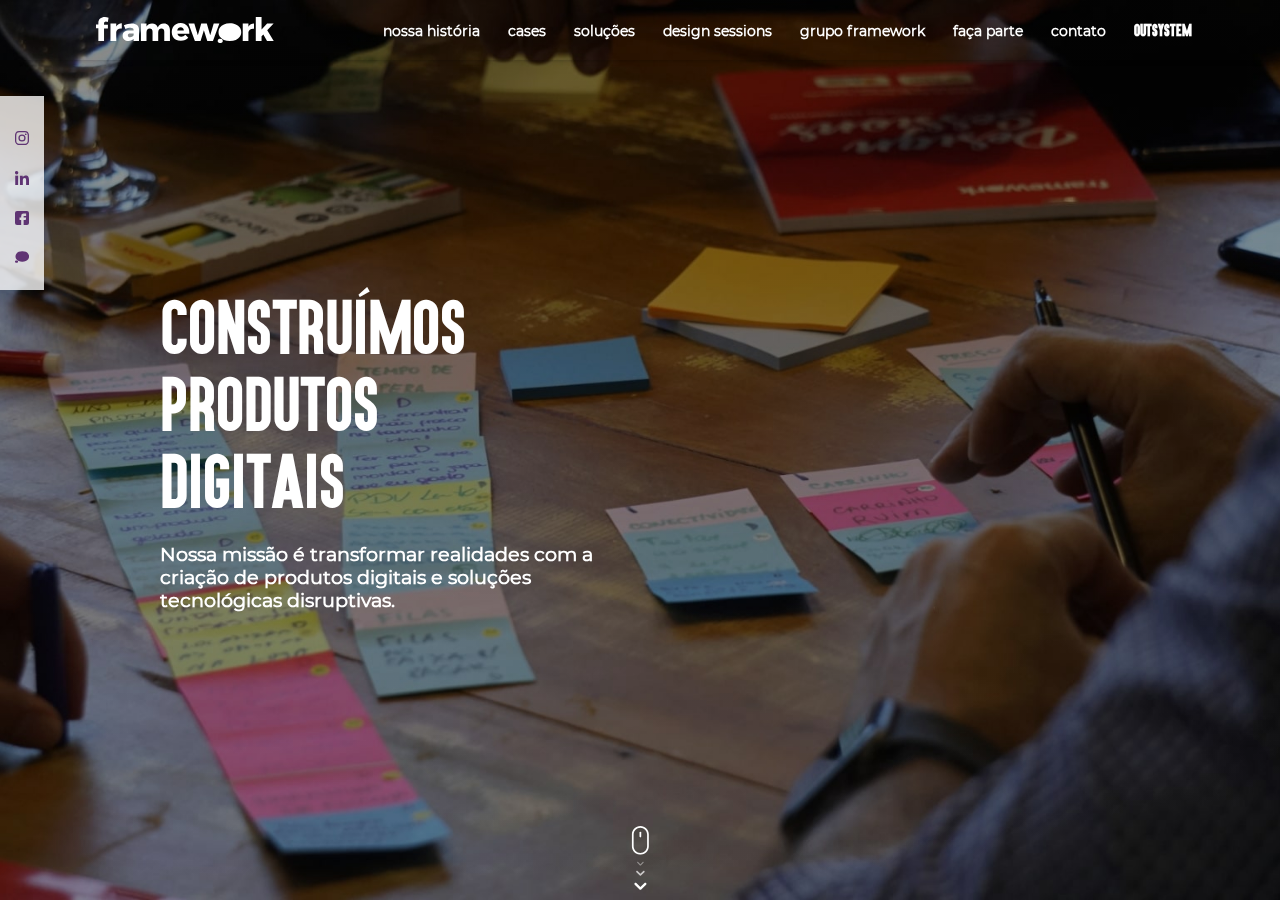
==== index.html @ 915b0fb2 "imagens reduzidas" ====
<!DOCTYPE html>
<html xmlns="http://www.w3.org/1999/xhtml">

<head>
    <!-- Global site tag (gtag.js) - Google Analytics -->
    <script async src="https://www.googletagmanager.com/gtag/js?id=UA-171313496-1"></script>
    <script>
        window.dataLayer = window.dataLayer || [];

        function gtag() {
            dataLayer.push(arguments);
        }
        gtag('js', new Date());

        gtag('config', 'UA-171313496-1');
    </script>

    <meta charset="UTF-8">
    <meta name="viewport" content="width=device-width, initial-scale=1">
    <title>framework</title>
    <!-- <version>1.0</version> -->
    <meta name="theme-color" content="#2A272D" />
    <meta name="description" content="A Framework System trabalha no desenvolvimento de softwares web e mobile, passando por consultorias e outsource, atuando em projetos em áreas como automobilística, logística e transporte, saúde, gestão de pessoas, e-commerce."
    />
    <link rel="canonical" href="https://frwk.com.br/" />
    <meta property="og:locale" content="pt_BR" />
    <meta property="og:type" content="website" />
    <meta property="og:title" content="Framework System" />
    <meta property="og:description" content="A Framework System trabalha no desenvolvimento de softwares web e mobile, passando por consultorias e outsource, atuando em projetos em áreas como automobilística, logística e transporte, saúde, gestão de pessoas, e-commerce."
    />
    <meta property="og:url" content="https://frwk.com.br/" />
    <meta property="og:site_name" content="Framework" />
    <meta name="twitter:card" content="summary_large_image" />
    <meta name="twitter:description" content="A Framework System trabalha no desenvolvimento de softwares web e mobile, passando por consultorias e outsource, atuando em projetos em áreas como automobilística, logística e transporte, saúde, gestão de pessoas, e-commerce."
    />
    <meta name="twitter:title" content="Framework System" />

    <!-- Favicon -->
    <link rel="icon" href="assets/img/framework-icon-150x150.png" sizes="32x32" />
    <link rel="icon" href="assets/img/framework-icon-300x300.png" sizes="192x192" />
    <link rel="apple-touch-icon-precomposed" href="assets/img/framework-icon-300x300.png" />
    <meta name="msapplication-TileImage" content="assets/img/framework-icon-300x300.png" />

    <!-- Google fonts -->
    <link href="https://fonts.googleapis.com/css2?family=Quicksand:wght@700&display=swap" rel="stylesheet">

    <!-- Style -->
    <link rel="stylesheet" type="text/css" href="assets/css/jquery.pagepiling.css" />
    <link rel="stylesheet" href="https://stackpath.bootstrapcdn.com/bootstrap/4.3.1/css/bootstrap.min.css" integrity="sha384-ggOyR0iXCbMQv3Xipma34MD+dH/1fQ784/j6cY/iJTQUOhcWr7x9JvoRxT2MZw1T" crossorigin="anonymous">
    <link rel="stylesheet" type="text/css" href="assets/css/style.css" />
    <link rel="stylesheet" type="text/css" href="assets/css/hot-navbar.css" />
</head>

<body>

    <!-- Menu -->
    <header class="navbar navbar-show">
        <div class="container-fluid navbar-content center-vertical">
            <a class="navbar-link" href="#home">
                <figure class="logo">Framework</figure>
            </a>
            <a href="javascript:ativaMenu()" id="icone-menu" class="icone-menu"><span></span></a>
            <ul id="menu" class="menu mr-0 pr-0">
                <li data-menuanchor="home" class="navbar-item active"><a class="navbar-link" href="#home">home</a></li>
                <li data-menuanchor="nossa-historia" class="navbar-item"><a class="navbar-link" href="#nossa-historia">nossa história</a></li>
                <li data-menuanchor="cases" class="navbar-item"><a class="navbar-link" href="#cases">cases</a></li>
                <li data-menuanchor="solucoes" class="navbar-item"><a class="navbar-link" href="#solucoes">soluções</a></li>
                <li data-menuanchor="design-sessions" class="navbar-item"><a class="navbar-link" href="#design-sessions">design sessions</a></li>
                <li data-menuanchor="grupoframework" class="navbar-item"><a class="navbar-link" href="#grupoframework">grupo framework</a></li>
                <li data-menuanchor="facaparte" class="navbar-item"><a class="navbar-link" href="#facaparte">faça parte</a></li>
                <li data-menuanchor="contato" class="navbar-item"><a class="navbar-link" href="#contato">contato</a></li>
                <li class="navbar-item"><a class="navbar-link  btn btn-outsystem" target="_blank" href="outsystem/index.html">outsystem</a></li>
            </ul>
        </div>
    </header>

    <!-- Content -->    
    <main>
        <div id="pagepiling">
            <div class="social-bar ">
                <div>
                    <a target="_blank" href="https://www.instagram.com/frameworksystem/" title="acessar instagram" class="icone-instagram "></a>
                </div>
                <div>
                    <a target="_blank" href="https://www.linkedin.com/company/framework-system" title="acessar linkedin" class="icone-linkedin "></a>
                </div>
                <div>
                    <a target="_blank" href="https://www.facebook.com/FrameworkSystem/" title="acessar facebook" class="icone-facebook "></a>
                </div>
                <div>
                    <a target="_blank" href="https://frwk.com.br/publicacoes/" title="acessar blog" class="icone-home "></a>
                </div>
            </div>

            <!-- Início -->
            <div class="section section-home" id="section-home">
                <div class="section-container container-fluid">
                    <div class="section-content">
                        <h1 style="text-align: left;">Construímos<br>Produtos<br>Digitais</h1><br>
                        <h3 class="subtitle" style="max-width: 450px; text-align: left;">Nossa missão é transformar realidades com a criação de produtos digitais e soluções tecnológicas disruptivas.</h3>
                        <div class="section-scroll">
                            <a href="#parceiros"><img src="assets/img/ic-scroll.svg" alt=""></a>
                        </div>
                    </div>
                </div>
            </div>

            <!-- Nossa história -->
            <div class="section m-0  section-nossa_historia p-0 m-0" id="nossa-historia">
                <div class="row align-items-center w-100">
                    <div class="col-xl-7 col-xs-12 p-0 m-0 hidden-xs col-left">
                        <div id="carouselNossaHistoria" class="carousel-images carousel slide w-100" data-interval="0" data-ride="carousel">
                            <div class="carousel-inner  h-100 ">
                                <div class="carousel-item first active">
                                    <img class="d-block h-100 img-carousel-01" alt="First slide">
                                </div>
                                <div class="carousel-item second  h-100">
                                    <img class="d-block h-100 w-100 img-carousel-02" alt="Second slide">
                                </div>
                                <div class="carousel-item third h-100 ">
                                    <img class="d-block h-100 w-100 img-carousel-03" alt="Third slide">
                                </div>
                                <div class="carousel-item fourth h-100 ">
                                    <img class="d-block h-100 w-100 img-carousel-04" alt="Fourth slide">
                                </div>
                            </div>
                            <div class="carousel-control-bottom row">
                                <a class="btn carousel-control-left disable" href="#carouselNossaHistoria" role="button" data-slide="prev">
                                    <img src="assets/img/novo_site/left-arrow.svg" aria-hidden="true" alt="left">
                                </a>
                                <a class="btn carousel-control-right" href="#carouselNossaHistoria" role="button" data-slide="next">
                                    <img src="assets/img/novo_site/right-arrow.svg" aria-hidden="true" alt="right">
                                </a>
                            </div>
                        </div>
                    </div>
                    <div class="col-xl-5 col-xs-12 col-right align-middle p-0 m-0" id="timeline">
                        <div class="w-100 h-100 center-vertical">
                            <h2 class="mb-4 w-100 text-center">Nossa História</h2>
                            <div id="carouselNossaHistoria2" class="carousel vert slide" data-ride="carousel">
                                <div class="row justify-content-center">
                                    <div class="timeline-indicator col-2 center">
                                        <ul class="carousel-indicators li">
                                            <li class="mt-0 pt-0 active" data-target="#carouselNossaHistoria2" data-slide-to="0"></li>
                                            <li data-target="#carouselNossaHistoria2" data-slide-to="1"></li>
                                            <li class="mb-0 pb-0" data-target="#carouselNossaHistoria2" data-slide-to="2"></li>
                                        </ul>
                                    </div>
                                    <div class="carousel-inner col-10">
                                        <div class="timeline">
                                            <div class="carousel-item active pb-4">
                                                <p class="article">Em <b>2009</b>, uma viagem a Londres para acompanhar as tendências da tecnologia despertou em Léo e Giovanni a vontade de empreender. No mesmo ano, de volta ao Brasil, <b>nascia a Framework System.</b></p>
                                            </div>
                                            <div class="carousel-item  pb-4">
                                                <p class="article">Percebendo a importância da inovação para o país, em 2011, criamos um centro de treinamentos em tecnologia que capacitou mais de mil profissionais do mercado mineiro. André, um dos primeiros do time, reforçou
                                                    a equipe ao se tornar sócio e diretor em 2016.</p>
                                            </div>
                                            <div class="carousel-item  pb-4">
                                                <p class="article">Hoje, somos referência na criação de produtos digitais e sempre mantemos em nossa essência a colaboração e o aprendizado constante, com profissionais especializados em desenvolver soluções tecnológicas customizadas
                                                    para cada cliente.</p>
                                            </div>
                                        </div>
                                    </div>
                                </div>
                            </div>
                        </div>
                    </div>
                </div>
            </div>

            <!-- Cases -->
            <div class="section section-cases" id="section-cases">
                <div class="section-container container-fluid ">
                    <div class="section-content text-left">
                        <h2 class="yellow">Cases</h2>
                        <hr class="small"><br><br>
                        <h3 class="subtitle">Nosso segredo está em nossa essência:<br> <i>Somos ágeis e disruptivos!</i></h3>
                        <div class="section-content-footer row justify-content-center p-0 ml-0 mr-0 mb-0 mt-4">
                            <button class="btn"> <a  href="cases/index.html"> ver cases</a></button>
                            <button class="btn"><a  href="clientes/index.html"> ver clientes</a></button>
                        </div>
                    </div>
                </div>
            </div>

            <!-- Solucoes -->
            <div class="section section-solucoes" id="section-solucoes">
                <div class="section-container container-fluid">
                    <div class="section-content">
                        <h2 class="yellow mb-3">Soluções</h2>
                        <h5>Nossas soluções são criadas para trazer a inovação da forma mais completa e personalizada para empresas que querem se destacar no mercado. Agimos em todo o processo de transformação digital com criatividade, parceria e compromisso
                            com os prazos.</h5>
                        <div class="section-content-footer row justify-content-center mt-4 w-100 cards">
                            <div class="card">
                                <div class="card-img-top card-img-top-1" alt="Card image cap"></div>
                                <div class="card-body" style="text-align: left;margin-top: 0;">
                                    <h5 class="card-title">ESQUADRÕES DE ALTA PERFORMANCE</h5>
                                    <p class="card-text">Equipes formadas pelos melhores especialistas do mercado para a construção do seu produto digital.</p>
                                </div>
                            </div>
                            <div class="card">
                                <div class="card-img-top card-img-top-2" alt="Card image cap"></div>
                                <div class="card-body" style="text-align: left;margin-top: 0;">
                                    <h5 class="card-title">DESENVOLVIMENTO DE PRODUTOS DIGITAIS</h5>
                                    <p class="card-text">Desenvolvemos seu produto e o acompanhamos por todas as fases do ciclo de vida, garantindo sua rentabilidade e eficácia.</p>
                                </div>
                            </div>
                            <div class="card">
                                <div class="card-img-top card-img-top-3" alt="Card image cap"></div>
                                <div class="card-body" style="text-align: left;margin-top: 0;">
                                    <h5 class="card-title">CONSULTORIA EM TECNOLOGIA E TRANSFORMAÇÃO DIGITAL</h5>
                                    <p class="card-text">Oferecemos assessoria e consultoria especializadas para construção de produtos e transformação digital de empresas.</p>
                                </div>
                            </div>
                            <div class="card">
                                <div class="card-img-top card-img-top-4" alt="Card image cap"></div>
                                <div class="card-body" style="text-align: left;margin-top: 0;">
                                    <h5 class="card-title">DESIGN SESSIONS</h5>
                                    <p class="card-text">Utilizando as metodologias de Design Sprint e Design Thinking, geramos soluções para criação e desenvolvimento do seu produto.</p>
                                </div>
                            </div>
                        </div>
                        <div class="section-content-footer row justify-content-center mt-4 w-100 cards-carousel carousel slide" id="cardsCarousel" data-ride="carousel">
                            <ol class="carousel-indicators">
                                <li data-target="#cardsCarousel" data-slide-to="0" class="active"></li>
                                <li data-target="#cardsCarousel" data-slide-to="1"></li>
                                <li data-target="#cardsCarousel" data-slide-to="2"></li>
                                <li data-target="#cardsCarousel" data-slide-to="3"></li>
                            </ol>
                            <div class="carousel-inner">
                                <div class="card carousel-item active">
                                    <div class="card-img-top card-img-top-1" alt="Card image cap"></div>
                                    <div class="card-body" style="text-align: left;margin-top: 0;">
                                        <h5 class="card-title">ESQUADRÕES DE ALTA PERFORMANCE</h5>
                                        <p class="card-text">Equipes formadas pelos melhores especialistas do mercado para a construção do seu produto digital.</p>
                                    </div>
                                </div>
                                <div class="card carousel-item">
                                    <div class="card-img-top card-img-top-2" alt="Card image cap"></div>
                                    <div class="card-body" style="text-align: left;margin-top: 0;">
                                        <h5 class="card-title">DESENVOLVIMENTO DE PRODUTOS DIGITAIS</h5>
                                        <p class="card-text">Desenvolvemos seu produto e o acompanhamos por todas as fases do ciclo de vida, garantindo sua rentabilidade e eficácia.</p>
                                    </div>
                                </div>
                                <div class="card carousel-item">
                                    <div class="card-img-top card-img-top-3" alt="Card image cap"></div>
                                    <div class="card-body" style="text-align: left;margin-top: 0;">
                                        <h5 class="card-title">CONSULTORIA EM TECNOLOGIA E TRANSFORMAÇÃO DIGITAL</h5>
                                        <p class="card-text">Oferecemos assessoria e consultoria especializadas para construção de produtos e transformação digital de empresas.</p>
                                    </div>
                                </div>
                                <div class="card carousel-item">
                                    <div class="card-img-top card-img-top-4" alt="Card image cap"></div>
                                    <div class="card-body" style="text-align: left;margin-top: 0;">
                                        <h5 class="card-title">DESIGN SESSIONS</h5>
                                        <p class="card-text">Utilizando as metodologias de Design Sprint e Design Thinking, geramos soluções para criação e desenvolvimento do seu produto.</p>
                                    </div>
                                </div>
                            </div>
                        </div>
                    </div>
                </div>
            </div>

            <!-- Design Section -->
            <div class="section section-design-sessions" id="section-design-sessions">
                <div class="section-container container-fluid ">
                    <div class="section-content">
                        <h2 style="text-align: left;" class="yellow">Design Sessions</h2>
                        <hr class="small"><br><br>
                        <h3 class="subtitle" style="max-width: 800px; text-align: left;">Reunimos as <b>melhores práticas de Design Thinking e Design Sprint</b> para promover um ambiente criativo e colaborativo, em que os <b>clientes participam ativamente</b> da idealização e customização dos produtos digitais. </h3>
                        <div class="section-content-footer row justify-content-center p-0 ml-0 mr-0 mb-0 mt-4">
                            <a class="btn" href="design-sessions/index.html">saiba mais</a>
                        </div>
                    </div>
                </div>
            </div>

            <!-- Grupo Framework -->
            <div class="section section-grupoframework" id="section-grupoframework">
                <div class="section-container container-fluid ">
                    <div class="section-content">
                        <h2 class="yellow mb-3">Grupo Framework</h2>
                        <h5>Além de desenvolver soluções inovadoras, a Framework também é fundadora de três startups em acelerado crescimento e já estabelecidas no mercado. Conheça:</h5>
                        <div class="section-content-footer row justify-content-center mt-4 w-100">
                            <div class="card">
                                <div class="card-img-top hidden-xs" alt="Card image cap">
                                    <div class="card-img-top-5"></div>
                                </div>
                                <div class="card-body" style="text-align: left;margin-top: 0;">
                                    <div class="w-100"><img class="card-body-logo p-0 mb-2" src="assets/img/novo_site/logo-tangerino.png" alt="Card image cap"></div>
                                    <p class="card-text">Com o tangerino você determina a jornada de trabalho de seus colaboradores, gerencia as inclusões de ponto e obtém relatórios completos de folha de ponto.</p>
                                </div>
                                <div class="card-footer row align-items-end m-0 pr-4 pl-4 pt-0  pb-4 text-left">
                                    <div class="align-left col-6 w-100 m-0 p-0">
                                        <h4><b>+600.000</b></h4>
                                        <p>pontos/dia</p>
                                    </div>
                                    <div class="align-right col-6 w-100  m-0 p-0">
                                        <a target="_blank" href="https://tangerino.com.br" class="btn btn-footer">conheça</a>
                                    </div>
                                </div>
                            </div>
                            <div class="card">
                                <div class="card-img-top hidden-xs" alt="Card image cap">
                                    <div class="card-img-top-6"></div>
                                </div>
                                <div class="card-body" style="text-align: left;margin-top: 0;">
                                    <div class="w-100"><img class="card-body-logo  p-0 mb-2" src="assets/img/novo_site/logo-adam.png" alt="Card image cap"></div>
                                    <p class="card-text">Marketplace para contratação de voos privados. Praticidade, conforto, e exclusividade, sem abrir mão da segurança.</p>
                                </div>
                                <div class="card-footer row align-items-end m-0 pr-4 pl-4  pt-0 pb-4  text-left">
                                    <div class="align-left col-6 w-100 m-0 p-0">
                                        <h4><b>+50</b></h4>
                                        <p>Aeronaves</p>
                                    </div>
                                    <div class="align-right col-6 w-100  m-0 p-0">
                                        <a target="_blank" href="https://flyadam.com.br" class="btn btn-footer">conheça</a>
                                    </div>
                                </div>
                            </div>
                            <div class="card">
                                <div class="card-img-top hidden-xs" alt="Card image cap">
                                    <div class="card-img-top-7"></div>
                                </div>
                                <div class="card-body" style="text-align: left;margin-top: 0;">
                                    <div class="w-100"><img class="card-body-logo  p-0 mb-2" src="assets/img/novo_site/logo-argos.png" alt="Card image cap"></div>
                                    <p class="card-text">Soluções de gestão de frota, rastreamento e monitoramento completo de sua frota, veículos, pessoas, cargas, famílias e embarcações.</p>
                                </div>
                                <div class="card-footer row align-items-end m-0 pr-4 pl-4 pt-0 pb-4  text-left">
                                    <div class="align-left col-6 w-100 m-0 p-0">
                                        <h4><b>+1.500</b></h4>
                                        <p>veículos monitorados</p>
                                    </div>
                                    <div class="align-right col-6 w-100  m-0 p-0">
                                        <a target="_blank" href="http://www.argosmonitoramento.com.br" class="btn btn-footer">conheça</a>
                                    </div>
                                </div>
                            </div>
                        </div>
                    </div>
                </div>
            </div>

            <!-- Faça Parte -->
            <div class="section section-facaparte" id="section-facaparte">
                <div class="section-container container-fluid ">
                    <div class="section-content">
                        <h2 style="text-align: left;" class="yellow">Faça Parte</h2>
                        <hr class="small"><br><br>
                        <h3 class="subtitle" style="max-width: 450px; text-align: left;">Nosso time aposta na colaboração como chave e não para de crescer. Venha construir o futuro com a gente!</h3>
                        <div class="section-content-footer row justify-content-center p-0 ml-0 mr-0 mb-0 mt-4">
                            <a target="_blank" href="https://jobs.kenoby.com/framework" class="btn">página de carreiras</a>
                            <a target="_blank" href="https://jobs.kenoby.com/frameworkpadawans" class="btn">programa de estágio</a>
                        </div>
                    </div>
                </div>
            </div>

            <!-- Footer-->
            <div class="section section-footer w-100 h-100-nav" id="section-contato">
                <div class="section-container container-fluid footer-form">
                    <div class="w-100">
                        <div class="row justify-content-center p-0">
                            <div class="col-md-6 pr-4 pl-4 left">
                                <h2 class="destaque mb-4">vamos conversar?</h2>
                                <div id="msgmEnvioEmail" style="display: none;"></div>
                                <p><label>Nome</label><input id="nome" name="nome" type="text" required /></p>
                                <p><label>Email</label><input id="email" name="email" type="text" required/></p>
                                <p><label>Telefone</label><input id="telefone" name="email" type="text" required/></p>
                                <p><label>Mensagem</label><textarea id="mensagem" name="mensagem" required></textarea></p>
                                <button id="enviarEmail" class="btn align-right mb-2">Enviar</button>
                            </div>
                            <div class="col-md-6 pr-4 pl-4 pt-2 pb-2 bg-purple right">
                                <div class="row ml-2 p-0">
                                    <div class="col-1 hidden-xs"><span class="icone-email"></span></div>
                                    <div class="col-11">
                                        <p>contato@frameworksystem.com</p>
                                    </div>
                                    <div class="col-11 hidden-md">
                                        <p>(31) 3646-1612</p>
                                    </div>
                                </div>
                                <div class="row ml-2 p-0 hidden-xs">
                                    <div class="col-1"><span class="icone-phone"></span></div>
                                    <div class="col-11">
                                        <p>(31) 3646-1612</p>
                                    </div>
                                </div>
                                <div class="row ml-2 p-0">
                                    <div class="col-1  hidden-xs"><span class="icone-localization"></span></div>
                                    <div class="col-11">
                                        <p>Rua Santa Rita Durão, 20<br>8º, 10º e 16º andar<br>CEP: 30140-111<br>Belo Horizonte | MG</p>
                                    </div>
                                </div>
                                <div class="separador hidden-xs pt-2 ">
                                    <a class="btn btn-footer w-100" href="https://jobs.kenoby.com/framework" target="_blank">carreiras</a>
                                    <a class="btn btn-footer w-100" href="https://jobs.kenoby.com/frameworkpadawans" target="_blank"><span class="oculta-mobile2">programa de </span>estágio</a>
                                </div>
                            </div>
                        </div>
                    </div>
                </div>
            </div>
        </div>
    </main>
    <footer>
        <script src="assets/js/jquery.min.js"></script>
        <script src="https://cdnjs.cloudflare.com/ajax/libs/popper.js/1.14.7/umd/popper.min.js" integrity="sha384-UO2eT0CpHqdSJQ6hJty5KVphtPhzWj9WO1clHTMGa3JDZwrnQq4sF86dIHNDz0W1" crossorigin="anonymous"></script>
        <script src="https://stackpath.bootstrapcdn.com/bootstrap/4.3.1/js/bootstrap.min.js" integrity="sha384-JjSmVgyd0p3pXB1rRibZUAYoIIy6OrQ6VrjIEaFf/nJGzIxFDsf4x0xIM+B07jRM" crossorigin="anonymous"></script>

        <!-- OnePageScroll PagePilling.js -->
        <script type="text/javascript" src="assets/js/jquery.pagepiling.min.js"></script>

        <!-- JS -->
        <script type="text/javascript" src="assets/js/script.js"></script>
         
    </footer>
</body>
<script type='text/javascript'>
    $("#enviarEmail").click(function() {
        $.post("email.php", {
            nome: $("#nome").val(),
            email: $("#email").val(),
            telefone: $("#telefone").val(),
            mensagem: $("#mensagem").val()

        }).done(function(msg) {
            $("#msgmEnvioEmail").empty();
            $("#msgmEnvioEmail").css("display", "block");
            if (msg.substr(0, 1) == 'S') {
                $("#msgmEnvioEmail").append(' ' + msg + '<br><br>	');
            } else {
                $("#msgmEnvioEmail").append(' ' + msg + '<br><br>	');
            }
        });
    });
</script>

</html>
---- assets/css/style.css ----
/* Variables*/

:root {
    --primary-color: #5F3473;
    --secondary-color: #F8BA00;
    --third-color: #F08011;
    --fourth-color: #EF3E37;
    --dark-primary-color: #7531eb;
}


/* Commom */

@font-face {
    font-family: 'Aku&Kamu';
    src: local('Aku&Kamu'), url('fonts/AKU&KAMU.woff') format('woff');
}

@font-face {
    font-family: 'Montserrat';
    src: local('Montserrat'), url('fonts/Montserrat-Regular.woff') format('woff');
}

@font-face {
    font-family: 'Montserrat_bold';
    src: local('Montserrat_bold'), url('fonts/Montserrat-Bold.woff') format('woff');
}

@font-face {
    font-family: 'Montserrat_extrabold';
    src: local('Montserrat_extrabold'), url('fonts/Montserrat-ExtraBold.woff') format('woff');
}

@font-face {
    font-family: 'Montserrat_black';
    src: local('Montserrat_black'), url('fonts/Montserrat-Black.woff') format('woff');
}


body {
    font: 1em/1.5 "Montserrat", sans-serif;
    color: #555;
}

.section {
    background-color: #f8f8f8;
    position: fixed;
    top: 0;
    bottom: 0;
    overflow: hidden;
    width: 100%!important;
}

.section b {
    font-family: 'Montserrat_extrabold';
}

.logo {
    float: left;
    background: url(../img/logo.svg) -230px center no-repeat;
    color: transparent;
    line-height: 30px;
    height: 30px;
    width: 30px;
    position: relative;
    z-index: 9;
    margin: 1px 0;
    text-indent: -20em;
    transition: all 200ms ease-in-out;
}

.pp-viewing-cases .logo,
.pp-viewing-nossa-historia .logo,
.pp-viewing-facaparte .logo,
.pp-viewing-solucoes .logo,
.pp-viewing-design-sessions .logo,
.pp-viewing-grupoframework .logo,
.pp-viewing-contato .logo {
    float: left;
    background: url(../img/logo_purple.svg) -230px center no-repeat;
    color: transparent;
    line-height: 30px;
    height: 30px;
    width: 30px;
    position: relative;
    z-index: 9;
    margin: 1px 0;
    text-indent: -20em;
    transition: all 200ms ease-in-out;
}

h1,
h2 {
    font-family: 'Aku&Kamu', 'Amostely Signature Regular', sans-serif!important;
    margin: 0;
    font-weight: 500;
    padding: 0;
}

h3,
h4,
h5,
h6 {
    font-family: 'Montserrat', sans-serif!important;
    font-weight: 500;
    margin: 0;
    padding: 0;
}

.btn {
    font-family: 'Aku&Kamu', 'Amostely Signature Regular', sans-serif!important;
    font-weight: 500;
    font-size: 1.2em;
}

.btn-outsystem {
    color: #fff;
    border: none!important;
    background: none;
}

.btn-outsystem:hover,
.btn-outsystem:focus,
.btn-outsystem:active {
    color: var(--primary-color);
    border: none;
    text-decoration: underline;
}

.btn-back {
    border: none!important;
}

.btn:hover,
.btn:focus,
.btn:active {
    opacity: 0.7;
}

.section-grupoframework .btn {
    font-weight: bold;
    font-size: 0.9em;
}

p {
    margin: 0;
}

p:not(:last-child) {
    margin: 0 0 20px;
}

a {
    color: var(--primary-color);
    text-decoration: none;
    -webkit-transition: all 200ms;
    transition: all 200ms;
}

a:hover,
a:focus,
a:active {
    color: var(--secondary-color);
}

a:focus,
a:active {
    color: var(--secondary-color);
}

ol,
ul,
figure {
    list-style: none;
    margin: 0;
    padding: 0;
}

*:focus {
    outline: none;
}

.d-none {
    display: none !important;
}

.text-center {
    text-align: center;
}

.center-vertical {
    display: table-cell;
    vertical-align: middle
}


/* Utils */

.color-primary {
    color: var(--primary-color);
}

.color-secondary {
    color: var(--secondary-color);
}

.center {
    text-align: center;
}

.alinha-direita {
    text-align: right;
}

.align-right {
    float: right
}

.align-left {
    float: left;
}

.text-left {
    text-align: left;
}

.text-right {
    text-align: right;
}


/* Buttons */

.btn-primary,
.btn-footer {
    background: var(--third-color);
    color: #fff;
    font-weight: 500;
    padding: 8px 24px;
    line-height: 20px;
    display: inline-block;
    border-radius: 6px;
}

.btn-primary {
    margin-right: 10px;
}

.btn-footer {
    background: var(--primary-color);
}

.separador .btn-footer {
    margin: 16px 24px 0 0;
}

.card .btn-footer:after {
    content: "\2192";
    font-size: 1.5em;
    vertical-align: top;
    margin: 0 0 0 6px;
    line-height: .7;
}

.btn-primary:hover,
.btn-primary:active,
.btn-primary:focus {
    background: var(--secondary-color);
    color: #fff;
}

.btn-primary img {
    margin-left: 10px;
}

.btn-link {
    color: var(--secondary-color);
    font-size: 24px;
    font-weight: 500;
    line-height: 28px;
    padding: 10px 0;
    display: flex;
    align-items: center;
    justify-content: center;
    text-align: right;
    z-index: 1;
    position: relative;
}

.btn-link:hover,
.btn-link:active,
.btn-link:focus,
.btn-footer:hover,
.btn-footer:active,
.btn-footer:focus {
    color: var(--secondary-color);
}

.btn-link img {
    margin-left: 10px;
}

.btn-sm {
    font-size: 16px;
    line-height: 19px;
}

body:not([class]) .logo,
.pp-viewing-home .logo {
    background-position: 0 center;
    width: 178px;
}

#section-home {
   background: linear-gradient( rgba(0, 0, 0, .2), rgba(0, 0, 0, 0)), url('../img/novo_site/home_siteframework01.jpg'); 
    background-color: #000;
    background-position: center;
    background-size: cover;
    background-repeat: no-repeat;
    text-align: center;
    color: #fff;
    z-index: 2;
}

.subtitle {
    font-size: 1.2em;
}

#section-cases {
    background: linear-gradient( rgba(0, 0, 0, 0), rgba(0, 0, 0, .7)), url('../img/novo_site/bg-cases.jpg');
    background-color: #000;
    background-position: center;
    background-size: cover;
    background-repeat: no-repeat;
    text-align: center;
    color: #fff;
    z-index: 1;
}

#section-facaparte {
    background: linear-gradient( rgba(0, 0, 0, .2), rgba(0, 0, 0, .2)), url('../img/novo_site/bg-facaparte.jpg');
    background-color: #000;
    background-position: center right;
    background-size: cover;
    background-repeat: no-repeat;
    text-align: center;
    color: #fff;
    z-index: 1;
}

#section-design-sessions {
    background: linear-gradient( rgba(0, 0, 0, 0), rgba(0, 0, 0, .7)), url('../img/novo_site/bg-design-sessions.jpg');
    background-color: #000;
    background-position: center center;
    background-size: cover;
    background-repeat: no-repeat;
    text-align: center;
    color: #fff;
    z-index: 1;
}


/* Nossa historia Carousel */

#nossa-historia .img-carousel-01 {
    background: url("../img/novo_site/carrossel-1.jpg");
    background-color: #000;
    background-position: center center;
    background-size: cover;
    background-repeat: no-repeat;
    text-align: center;
    color: #fff;
    z-index: 1;
    max-width: 100%;
}

#nossa-historia .img-carousel-02 {
    background: url("../img/novo_site/carrossel-2.jpg");
    background-color: #000;
    background-position: center center;
    background-size: cover;
    background-repeat: no-repeat;
    text-align: center;
    color: #fff;
    z-index: 1;
    max-width: 100%;
}

#nossa-historia .img-carousel-03 {
    background: url("../img/novo_site/carrossel-3.jpg");
    background-color: #000;
    background-position: center top;
    background-size: cover;
    background-repeat: no-repeat;
    text-align: center;
    color: #fff;
    z-index: 1;
    max-width: 100%;
}

#nossa-historia .img-carousel-04 {
    background: url("../img/novo_site/carrossel-4.jpg");
    background-color: #000;
    background-position: center center;
    background-size: cover;
    background-repeat: no-repeat;
    text-align: center;
    color: #fff;
    z-index: 1;
    max-width: 100%;
}

.section-home h1 {
    font-size: 4rem;
}

.section-cases .btn,
.section-facaparte .btn,
.section-design-sessions .btn {
    color: #5F3473;
    background: #fff;
}

.section-cases h2,
.section-facaparte h2,
.section-design-sessions h2 {
    color: #fff;
    margin: 0 0 0.7rem;
    text-shadow: 0 0 5px rgba(77, 60, 60, 0.1);
}

.section-cases h3,
.section-facaparte h3,
.section-design-sessions h3 {
    text-shadow: 0 0 5px rgba(77, 60, 60, 0.1);
}

.section-cases hr.small,
.section-facaparte hr.small,
.section-design-sessions hr.small {
    width: 5rem;
    line-height: 4;
    height: 5px;
    background: #fff;
    float: left;
}


/* solucoes */

#section-solucoes {
    background: #f7f7f7;
    text-align: center;
    z-index: 1;
}

#section-grupoframework {
    background: #f7f7f7;
    text-align: center;
    z-index: 1;
}

.section-grupoframework .btn {
    font-family: 'Montserrat', sans-serif!important;
    padding: 0.5em 1em;
}

.section-grupoframework .card-body {
    padding-bottom: 0.5rem;
}

.section-grupoframework h4 {
    font-size: 1.2rem;
}

.section-grupoframework .card-body-logo {
    max-width: 8em;
}

.section-cases h2 {
    color: var(--secondary-color);
}

.section-facaparte h2,
.section-facaparte .btn {
    color: var(--third-color);
}

.section-design-sessions .btn {
    color: var(--fourth-color);
}

[class^=icone-] {
    display: inline-block;
    height: 18px;
    width: 18px;
    vertical-align: bottom;
}

[class^=icone-]:hover {
    opacity: .8;
}

[class^=icone-]+[class^=icone-] {
    margin-left: 10px;
}

.icone-chamada {
    background-image: url(../img/telefone-24px.svg);
}

.icone-local {
    background-image: url(../img/place-24px.svg);
}

.icone-instagram {
    background-image: url(../img/icons/instagram.svg);
    background-size: contain;
    background-repeat: no-repeat;
}

.icone-facebook {
    background-image: url(../img/icons/facebook.svg);
    background-size: contain;
    background-repeat: no-repeat;
}

.icone-linkedin {
    background-image: url(../img/icons/linkedin.svg);
    background-size: contain;
    background-repeat: no-repeat;
}

.icone-home {
    background-image: url(../img/icons/frame_icon.svg);
    background-size: contain;
    background-repeat: no-repeat;
}

.icone-phone {
    background-image: url(../img/icons/telephone-handle-silhouette.svg);
    background-size: contain;
    background-repeat: no-repeat;
}

.icone-localization {
    background-image: url(../img/icons/pin.svg);
    background-size: contain;
    background-repeat: no-repeat;
}

.icone-email {
    background-image: url(../img/icons/email.svg);
    background-size: contain;
    background-repeat: no-repeat;
}

.separador {
    border-top: 1px solid rgba(0, 0, 0, .15);
    padding: 0 16px;
    margin: 32px -16px 0;
}

.section-scroll {
    height: auto;
    position: fixed;
    bottom: 0;
    right: 0;
    left: 0;
}

.section-scroll a {
    display: inline-block;
    padding: 0 20px;
}


/* Nossa História */

.section-nossa_historia {
    background: var(--primary-color);
}

.section-nossa_historia h2 {
    color: #512067;
}

.section-nossa_historia .col-right {
    width: 100%;
    text-align: left;
    padding-left: 3rem!important;
    padding-right: 3rem!important;
}

p.article {
    font: 1.3em/1.5 'Montserrat', sans-serif!important;
    min-height: 150px;
}

.section-nossa_historia .carousel-control-bottom {
    background: white;
    position: absolute;
    bottom: 0rem;
    right: 1rem;
}

.section-nossa_historia .carousel-indicators li {
    width: 12px;
    height: 12px;
    border-radius: 50%;
    background-color: rgb(151, 137, 137);
    opacity: 1;
}

.section-nossa_historia .carousel-indicators {
    background: linear-gradient(90deg, rgba(0, 0, 0, 0) calc(50% - 1px), rgba(192, 192, 192, 1) calc(50%), rgba(0, 0, 0, 0) calc(50% + 1px));
}

.section-nossa_historia .carousel-indicators li.active {
    background-color: white;
    transition: all 1s;
    z-index: 10000;
}


/* Solucoes */

.section-solucoes,
.section-grupoframework {
    color: #5F3473;
    font-family: 'Montserrat';
}

.cards {
    margin: 0 auto;
    grid-gap: 1rem;
}

.card {
    padding: 0;
    box-shadow: 0 0 5px rgba(77, 60, 60, 0.1);
    -webkit-box-shadow: 0 0 5px rgba(0, 0, 0, 0.1);
}

.btn {
    border: none!important
}

.disable {
    opacity: 0.5;
}

.section-solucoes .card {
    box-shadow: 0 0 5px rgba(77, 60, 60, 0.1);
    -webkit-box-shadow: 0 0 5px rgba(0, 0, 0, 0.1);
    min-width: 200px;
}

.section-solucoes .card .card-title,
.section-grupoframework .card .card-title {
    color: #5F3473;
    font-size: 0.8rem;
    font-weight: 700;
}

.section-solucoes .card .card-text,
.section-grupoframework .card .card-text {
    color: #706F6F;
    font-size: 0.7rem;
}

.section-grupoframework .card .btn {
    float: right;
}

.section-grupoframework .card:hover .card-img-top-5,
.section-grupoframework .card:hover .card-img-top-6,
.section-grupoframework .card:hover .card-img-top-7 {
    transform: scale(1.5);
    -webkit-transform: scale(1.5);
}

.section-grupoframework .card .card-img-top {
    height: 24vh;
    width: 100%;
    overflow: hidden;
    display: block;
}

.card-img-top-1 {
    height: 24vh;
    width: 100%;
    background: url('../img/novo_site/solucoes-card01.jpg');
    -webkit-background-size: cover;
    -moz-background-size: cover;
    -o-background-size: cover;
    background-size: cover;
    background-repeat: no-repeat;
    background-position: center center;
    color: #fff;
    transition: all .7s;
}

.card-img-top-2 {
    height: 24vh;
    width: 100%;
    background: url('../img/novo_site/solucoes-card02.jpg');
    -webkit-background-size: cover;
    -moz-background-size: cover;
    -o-background-size: cover;
    background-size: cover;
    background-repeat: no-repeat;
    background-position: center center;
    color: #fff;
    transition: all .7s;
}

.card-img-top-3 {
    height: 24vh;
    width: 100%;
    background: url('../img/novo_site/solucoes-card03.jpg');
    -webkit-background-size: cover;
    -moz-background-size: cover;
    -o-background-size: cover;
    background-size: cover;
    background-repeat: no-repeat;
    background-position: center center;
    color: #fff;
    transition: all .7s;
}

.card-img-top-4 {
    height: 24vh;
    width: 100%;
    background: url('../img/novo_site/solucoes-card04.jpg');
    -webkit-background-size: cover;
    -moz-background-size: cover;
    -o-background-size: cover;
    background-size: cover;
    background-repeat: no-repeat;
    background-position: center center;
    color: #fff;
    transition: all .7s;
}

.card-img-top-5 {
    height: 24vh;
    width: 100%;
    background: url('../img/novo_site/grupoframework01.jpg');
    -webkit-background-size: cover;
    -moz-background-size: cover;
    -o-background-size: cover;
    background-size: cover;
    background-repeat: no-repeat;
    background-position: center center;
    color: #fff;
    transition: transform 0.5s;
    -webkit-transition: -webkit-transform 0.5s
}

.card-img-top-6 {
    height: 24vh;
    width: 100%;
    background: url('../img/novo_site/grupoframework02.jpg');
    -webkit-background-size: cover;
    -moz-background-size: cover;
    -o-background-size: cover;
    background-size: cover;
    background-repeat: no-repeat;
    background-position: center center;
    color: #fff;
    transition: transform 0.5s;
    -webkit-transition: -webkit-transform 0.5s
}

.card-img-top-7 {
    height: 24vh;
    width: 100%;
    background: url('../img/novo_site/grupoframework03.jpg');
    -webkit-background-size: cover;
    -moz-background-size: cover;
    -o-background-size: cover;
    background-size: cover;
    background-repeat: no-repeat;
    background-position: center center;
    color: #fff;
    transition: transform 0.5s;
    -webkit-transition: -webkit-transform 0.5s
}

.section-grupoframework .card .card-footer {
    color: #F89D52;
    font-weight: 600;
    background: transparent;
    border-top: none;
    line-height: 1;
}

.section-grupoframework .card .card-footer p {
    font-size: 0.9rem;
}

.section-solucoes h5,
.section-grupoframework h5 {
    font-weight: 600;
    font-size: 1em;
    max-width: 800px;
}

.section-home h3 {
    font-weight: bold;
    max-width: 800px;
}

.section-design-sessions h3 {
    font-weight: 500;
}

.section-solucoes h5,
.section-grupoframework h5,
.section-cases h3,
.section-home h3,
.section-facaparte h3 {
    font-weight: 600;
}

.section-solucoes h2,
.section-solucoes h5,
.section-grupoframework h2,
.section-grupoframework h5 {
    text-align: left
}

.destaque-grupo {
    font-weight: 700;
    color: var(--secondary-color);
}

.destaque-grupo strong {
    display: block;
    font-size: 1.5em;
    margin: -10px 0 -6px;
}

.txt-menor {
    font-size: 14px;
    line-height: 20px;
}

.social-bar {
    z-index: 40000;
    background: rgba(255, 255, 255, 0.781);
    position: absolute;
    left: 0;
    padding: 25px 15px;
    box-shadow: 0 0 5px rgba(77, 60, 60, 0.1);
    -webkit-box-shadow: 0 0 5px rgba(0, 0, 0, 0.1);
    margin-top: 6em
}

.social-bar [class^=icone-] {
    height: 0.9em;
    width: 0.9em;
}

.social-bar div:nth-child(2),
.social-bar div:nth-child(3),
.social-bar div:nth-child(4) {
    margin-top: 1em;
}


/* Footer */

#section-footer {
    height: 100vh;
    width: 100%;
    display: flex!important;
    align-items: center!important;
}

.section-content-footer {
    display: grid;
    grid-auto-flow: column;
    grid-column-gap: 10px;
    float: left;
}

.section-footer .bg-purple {
    background: #5F3473;
    color: #fff;
}

.section-footer .bg-purple .row {
    margin-top: 1rem;
}

.section-footer .bg-purple .btn {
    color: #5F3473;
    background: #fff;
}

.m-left {
    margin: 0 0 0 24px;
}

.footer-form p:not(:last-child) {
    margin: 0 0 12px;
}

.footer-info {
    background: #ff9e4d;
    color: #fff;
    padding: 40px;
    position: relative;
    flex: 0 0 36%;
    word-break: break-word;
}

.footer-info:before {
    content: "";
    border: 32px solid #5e3473;
    position: absolute;
    top: -32px;
    left: -32px;
}

.footer-info h3 {
    font: 700 2.5em/1.5 'Montserrat', sans-serif;
}

.m-left {
    margin: 0 0 0 24px;
}

.footer-form {
    color: #5F3473
}

.footer-form p:not(:last-child) {
    margin: 0 0 12px;
}

.footer-info p:not(:last-child) {
    margin: 16px 0 0;
    font-weight: 700;
}

.footer-form .footer-container {
    flex-direction: column;
    align-items: baseline;
    justify-content: center;
}

.footer-form input,
.footer-form textarea {
    box-sizing: border-box;
    background: #f8f8f8;
    display: block;
    padding: 6px 10px;
    width: 100%;
    border-bottom: 1px solid #5F3473;
    border-top: none;
    border-left: none;
    border-right: none;
    line-height: 18px;
}

.footer-form input:focus,
.footer-form textarea:focus {
    background: #fff;
}

.footer-form button {
    background: #5F3473;
    color: #fff;
    font-weight: 400;
    width: 100%;
    display: block;
    max-width: 180px;
}

.footer-form label {
    font-weight: 700;
    display: block;
    margin: 0 0 6px;
}

.footer-social {
    width: 100%;
    height: 30%;
    background: #410078;
}

.footer-container {
    height: 100%;
    display: flex;
    justify-content: left;
    align-items: center;
}

.footer-social-container {
    width: 100%;
    display: flex;
    align-items: flex-end;
    justify-content: space-between;
}

.section-social {
    display: flex;
    flex-direction: column;
}

.section-social-item {
    margin-bottom: 4px;
}

.section-social-link {
    padding: 5px 10px;
    color: #fff;
    font-size: 16px;
    line-height: 19px;
}


/* Back to top */

.back-to-top-link {
    padding: 15px;
}


/* Bullets */

#pp-nav span,
.pp-slidesNav span {
    border: none;
    background: hsla(0, 1%, 44%, 0.2);
}

#pp-nav li .active span,
.pp-slidesNav .active span {
    background: var(--secondary-color);
}


/* Responsive */

.section-container {
    height: 100%;
    max-height: 100vh;
    overflow: hidden;
    margin: auto;
    display: flex;
    align-items: center;
    padding-top: 4em;
}

.section-footer {
    margin: auto;
}

.w-100 {
    width: 100%;
}

.h-100 {
    height: 100vh!important
}

h3.txt-destaque2 {
    font: 700 3em/1.5 'Montserrat', sans-serif;
    color: #512067!important;
    text-align: center;
}

.isteColor {
    color: #cd2147;
}

.isteColor:hover {
    color: #353A40;
}


/*vertical carousel*/

.vert .carousel-item-next.carousel-item-left,
.vert .carousel-item-prev.carousel-item-right {
    -webkit-transform: translate3d(0, 0, 0);
    transform: translate3d(0, 0, 0);
}

.vert .carousel-item-next,
.vert .active.carousel-item-right {
    -webkit-transform: translate3d(0, 100%, 0);
    transform: translate3d(0, 100% 0);
}

.vert .carousel-item-prev,
.vert .active.carousel-item-left {
    -webkit-transform: translate3d(0, -100%, 0);
    transform: translate3d(0, -100%, 0);
}

.vert .carousel-indicators {
    position: relative;
    right: 0;
    bottom: 0;
    left: 0;
    z-index: 15;
    display: inline-table;
    -ms-flex-pack: center;
    justify-content: center;
    padding-left: 0;
    margin-right: 0;
    margin-left: 0;
    list-style: none;
}

@media (min-width: 1380px) {
    .container {
        min-width: 100vh!important;
        padding-left: 15rem;
        padding-right: 15rem;
        max-width: 100vw;
    }
    .section-nossa_historia .col-right {
        padding-right: 10rem!important;
        padding-left: 5rem!important;
    }
}

@media (max-width: 1380px) {
    .oculta-mobile {
        display: none;
    }
    .linha {
        width: calc(100% + 40px);
        margin: 0 -20px;
    }
    .coluna {
        margin: 0 20px;
    }
    p:not(:last-child) {
        margin: 0 0 16px;
    }
    h2 {
        font-size: 2.8em;
        line-height: 1;
    }
    .footer-form h2 {
        margin: 0 0 16px;
    }
    .footer-form button {
        margin-top: 16px;
    }
    .section-cases,
    .section-solucoes,
    .section-grupoframework,
    .section-design-sessions,
    .section-facaparte {
        padding-top: 3rem;
    }
}

@media( max-width: 1200px) {
    .section-nossa_historia .col-left {
        display: none;
    }
}

@media( min-width: 1200px) {
    h2 {
        font-size: 3em!important
    }
}

@media(min-width:1500px) {
    mt-4 {
        margin-top: 2em
    }
    mb-4 {
        margin-top: 2em
    }
    pt-4 {
        padding-top: 2em
    }
    pb-4 {
        padding-top: 2em
    }
    .section-solucoes .card .card-text,
    .section-grupoframework .card .card-text {
        font-size: 0.9rem;
    }
}

@media (max-width: 1050px) {
    #section-home {
        background-size: auto 100%;
    }
    .section-nossa_historia .col-left {
        display: none;
    }
    .section-nossa_historia .col-right {
        width: 100%!important;
    }
}

@media (min-width: 1050px) {
    .section-nossa_historia .col-right {
        margin-right: 4em;
        margin-left: 4em;
        background: var(--primary-color);
        height: 100vh
    }
}

@media (max-width: 1080px) {
    h2.txt-destaque2 {
        font-size: 2rem!important;
        text-align: center;
    }
    .grupo-2 figcaption .linha {
        display: block;
    }
    .grupo-2 figcaption .alinha-direita {
        text-align: left;
        padding: 10px 0 0;
    }
    .section-grupoframework .card {
        width: 100%;
    }
    .section-solucoes .card {
        overflow-x: auto;
    }
}

@media (max-width: 768px) {
    .social-bar {
        display: none;
    }
    .section-grupoframework .card {
        margin-bottom: 0.5em;
    }
    .section-nossa_historia .col-md-4 {
        padding-left: 2rem;
    }
    .timeline {
        max-width: 80%;
        align-items: center;
    }
    .hidden-xs {
        display: none!important
    }
}

@media (min-width: 768px) {
    .hidden-md {
        display: none
    }
    .pp-viewing-cases .btn-outsystem,
    .pp-viewing-nossa-historia .btn-outsystem,
    .pp-viewing-facaparte .btn-outsystem,
    .pp-viewing-solucoes .btn-outsystem,
    .pp-viewing-design-sessions .btn-outsystem,
    .pp-viewing-grupoframework .btn-outsystem,
    .pp-viewing-contato .btn-outsystem {
        color: var(--primary-color)!important;
    }
}

@media (max-width: 768px) {
    h2 {
        font-size: 2.2em;
    }
    h1 {
        font-size: 4.5em;
    }
    .txt-destaque {
        font-size: 2em;
    }
    .footer-form h2 {
        font-size: 2em;
        margin: 0 0 16px;
    }
    .footer-info h3 {
        font-size: 1.5em;
    }
    .footer-form label {
        margin: 0;
    }
    .footer-form button {
        margin-top: 10px;
        max-width: inherit;
    }
    .separador {
        padding: 0 8px 0;
        margin: 0 -8px 0;
    }
    .separador .btn-footer {
        margin: 8px 8px 0 0;
    }
    .btn-footer {
        padding: 8px 10px;
    }
    .footer-info:before {
        content: none;
    }
    .footer-social {
        position: absolute;
        bottom: 0;
    }
    .grupo-2 figcaption .coluna {
        margin: -10px 0 10px!important;
    }
}


/*Timeline */

.timeline {
    border-bottom-right-radius: 4px;
    border-top-right-radius: 4px;
    margin: 0 auto;
    letter-spacing: 0.2px;
    position: relative;
    line-height: 1.2em;
    font-size: 0.7em;
    list-style: none;
    text-align: left;
    max-width: 100%;
    color: #fff;
    width: 100%;
}

@media (max-width: 767px) {
    .timeline {
        max-width: 90%;
    }
}

.timeline h1 {
    font-weight: 300;
    font-size: 1.4rem;
}

.timeline h2,
.timeline h3 {
    font-weight: 600;
    font-size: 0.7rem;
    margin-bottom: 10px;
}

.timeline .event {
    border-bottom: 1px dashed #e8ebf1;
    padding-bottom: 25px;
    margin-bottom: 25px;
    position: relative;
}

.timeline .event:last-of-type {
    padding-bottom: 0;
    margin-bottom: 0;
    border: none;
}

.timeline .event:before,
.timeline .event:after {
    position: absolute;
    display: block;
    top: 0;
}

.timeline .event:before {
    left: -207px;
    content: attr(data-date);
    text-align: right;
    font-weight: 100;
    font-size: 0.9em;
    min-width: 120px;
}

.timeline .event:after {
    -webkit-box-shadow: 0 0 0 3px #727cf5;
    box-shadow: 0 0 0 3px #727cf5;
    left: -55.8px;
    background: #fff;
    border-radius: 50%;
    height: 9px;
    width: 9px;
    content: "";
    top: 5px;
}

@media (max-width: 767px) {
    body {
        font-size: 0.9em!important;
    }
    .section-container {
        padding: 0 2rem;
    }
    .section-content {
        width: 100%;
    }
    .section-nossa_historia .timeline .event {
        padding-top: 30px;
    }
    .section-nossa_historia .timeline .event:before {
        left: 0px;
        text-align: left;
    }
    #section-grupoframework,
    #section-solucoes {
        display: inline-flex!important;
    }
    #section-solucoes .row {
        overflow: auto;
    }
    .section-grupoframework .card-img-top {
        display: none;
    }
    #section-footer {
        height: 100vh;
        width: 100%;
        padding: 2rem;
        display: flex!important;
        align-items: center!important;
    }
    #section-footer .bg-purple {
        font-size: 0.6rem!important;
    }
    .section-grupoframework .card-text {
        display: none
    }
    .section-grupoframework .card-body {
        padding: 0;
        margin: 0;
    }
    .separador {
        display: flex;
        padding-bottom: 15px;
    }
    .hidden-xs,
    .social-bar {
        display: none;
    }
    .timeline .event:after {
        left: -31.8px;
    }
}

.rtl .timeline {
    border-left: 0;
    text-align: right;
    border-bottom-right-radius: 0;
    border-top-right-radius: 0;
    border-bottom-left-radius: 4px;
    border-top-left-radius: 4px;
    border-right: 3px solid #fff;
}

.rtl .timeline .event::before {
    left: 0;
    right: -170px;
}

.rtl .timeline .event::after {
    left: 0;
    right: -55.8px;
}

@media (min-width: 576px) {
    .footer-social-container {
        align-items: center;
    }
    .footer-address {
        height: 40%;
    }
    .footer-social {
        height: 15%;
    }
    .section-social {
        display: flex;
        align-items: center;
        flex-direction: row;
    }
    .section-social-item {
        margin-right: 5px;
        margin-bottom: 0;
    }
    .section-social-link {
        padding: 15px;
    }
}

@media (min-width: 768px) and (max-width: 1200px) {
    .section-container {
        padding: 0 5em!important;
    }
}

@media (min-width: 1200px) {
    .section-container {
        padding: 0 10em!important;
    }
}

@media (min-width: 768px) {
    /* Nossa História */
    .section-nossa_historia {
        height: 100vh;
        display: flex;
        align-items: center;
    }
    .section-solucoes .cards-carousel {
        display: none
    }
    .section-footer,
    .section-nossa_historia .col-right {
        padding-top: 3em!important;
    }
    .section-footer .left {
        padding-right: 4em!important;
    }
    .section-footer .right {
        padding: 2em!important;
    }
}

@media (max-width: 768px) {
    .section-container {
        padding: 3em 2em 2em 2em!important;
    }
    .section-grupoframework .section-content-footer {
        display: flex!important;
    }
    .section-grupoframework .section-content-footer img {
        margin-top: 1em;
        margin-left: 1em;
    }
    .section-solucoes .cards-carousel .card-img-top {
        height: 25vh;
    }
    .section-solucoes .cards-carousel .card {
        width: 100%!important;
        height: 50vh!important;
    }
    .section-solucoes .section-content-footer {
        height: 50vh!important;
    }
    .section-solucoes .carousel-indicators {
        background: rgba(22, 10, 138, 0.596);
        right: 0;
        bottom: 15px;
        left: 0;
        z-index: 15;
        display: flex;
        height: auto;
        -ms-flex-pack: center;
        justify-content: center;
        padding-left: 0;
        margin-right: 15%;
        margin-left: 15%;
        list-style: none;
    }
    .section-solucoes .cards {
        display: none
    }
    .section-footer,
    .section-facaparte {
        padding-top: 2em!important;
    }
    .section-footer .right {
        padding: 1em!important;
    }
}

@media (max-width: 350px) {
    .destaque-grupo {
        display: none;
    }
    .footer-info {
        padding: 10px 0 10px 10px;
        font-size: .7em;
        line-height: 1.1;
    }
    .footer-form label {
        font-size: .8em;
    }
    .card .btn-footer:after {
        content: none;
    }
    .esquadrao-1 h2 {
        font-size: 1.5em;
    }
    .grupo-1 {
        padding: 50px 0 20px;
    }
    .grupo-2 figcaption .txt-menor,
    .cases-2 p:last-child {
        display: none;
    }
    .cases-2 p {
        margin: -6px 0 0!important;
    }
    .solucoes-1 p {
        font-size: 13px;
        line-height: 18px;
        margin: 0 0 12px;
    }
}

@media (max-width: 1380px) and (max-height: 1030px) and (min-height: 730px) {
    #section-home {
        background-size: auto 100%;
    }
}

@media (min-width: 1000px) and (max-height: 580px) {
    h1 {
        margin-top: -50px;
    }
}

@media (max-height: 580px) {
    .section-grupoframework .card-img-top,
    .section-solucoes .card-img-top {
        display: none;
    }
}
---- assets/css/hot-navbar.css ----
/* Variables*/
:root {
	--primary-color: #5F3473;
	--secondary-color: #F8BA00;
	--third-color: #F08011;
	--fourth-color: #EF3E37;
	--dark-primary-color: #7531eb;

}/* Menu Navbar */
.navbar {
	width: 100%;
	display: block;
	position: fixed;
	margin: 0;
	padding: 0;
	z-index: 1000;
	transition: all ease-in-out 200ms;
	box-shadow: 0 0 5px rgba(77, 60, 60, 0.3);
	-webkit-box-shadow: 0 0 5px rgba(0,0,0,0.3);
}
.navbar-content {
	height: 60px;
	display: flex;
	justify-content: space-between;
	align-items: center;
}
.navbar-item {
	display: inline-block;
}
.navbar .navbar-link {
	display: block;
	background: transparent;
	padding: 4px 8px;
	margin-left: 8px;
	font-size: 14px;
	line-height: 24px;
	border-radius: 2px;
	color: #fff;
	background: transparent;
	transition: all ease-in-out 200ms;
	font-weight: 600;
}
.navbar-light.navbar .navbar-link,
.pp-viewing-nossa-historia .navbar .navbar-link,
.pp-viewing-cases .navbar .navbar-link,
.pp-viewing-solucoes .navbar .navbar-link,
.pp-viewing-facaparte .navbar .navbar-link,
.pp-viewing-design-sessions .navbar .navbar-link,
.pp-viewing-grupoframework .navbar .navbar-link ,
.pp-viewing-contato .navbar .navbar-link,
.pp-viewing-home-cases .navbar .navbar-link {
	color: var(--primary-color);
}
.navbar-dark .navbar-link{
	color:#fff!important;
}
 .navbar-dark .icone-menu span, .navbar-dark .icone-menu:before, .navbar-dark .icone-menu:after {
    border: 2px solid #fff;
}
.navbar-dark .navbar-link:hover,
.navbar-dark .navbar-item.active .navbar-link {
	color:var(--dark-primary-color)!important;
	opacity: 1!important;
	text-decoration: none!important;
	}
.navbar .navbar-link:hover,
.navbar .navbar-item.active .navbar-link {
	color:var(--primary-color);
	opacity: 0.6;
	text-decoration: underline;
	}
.navbar .navbar-link:active {
	opacity: .8;
}
.navbar>.container, .navbar> .section-container {
    display: -ms-flexbox;
    display: flex;
    -ms-flex-wrap: wrap;
    flex-wrap: nowrap;
    -ms-flex-align: center;
    align-items: center;
    -ms-flex-pack: justify;
    justify-content: space-between;
}

.navbar-dark.navbar{
 background: #222!important;
}

/* navbar white */
.navbar-light.navbar,
.pp-viewing-nossa-historia .navbar,
.pp-viewing-cases .navbar,
.pp-viewing-facaparte .navbar,
.pp-viewing-solucoes .navbar,
.pp-viewing-design-sessions .navbar ,
.pp-viewing-grupoframework .navbar,
.pp-viewing-contato .navbar    {
	background: rgba(255, 255, 255)!important;
}

.navbar-item.active:first-of-type {
	display: none;
}


@media (max-width: 950px) {
    .navbar-content {
        height: 50px;
    }
    .menu {
		display: flex;
		flex-direction: row;
		list-style-type: none;
		margin: 0;
		padding: 0;
		width: 100%;
		height: 100%;
		position: fixed;
		top: 0;
		bottom: 0;
		padding-top: 50px;
		left: 0;
		flex-direction: column;
		justify-content: baseline;
		align-items: center;
		background: rgba(48, 45, 51, .95);
		z-index: -1;
		display: none;
	}
	.menu > li {
		margin: 0 1rem;
	}
	.ativo.icone-menu ~ .menu li .navbar-link {
		width: 100%;
		height: 0;
		margin: 0;
		border: 0;
		color: white;
		padding: 0.5em 0;
		display: flex;
		justify-content: center;
		align-items: center;
		transition: height 400ms cubic-bezier(0.23, 1, 0.32, 1);
		background: none;
	}
	.ativo.icone-menu ~ .menu li .navbar-link {
		width: 100%;
		height: 0;
		margin: 0;
		border: 0;
		color: white;
		padding: 0.5em 0;
		display: flex;
		justify-content: center;
		align-items: center;
		transition: height 400ms cubic-bezier(0.23, 1, 0.32, 1);
		background: none;
	}
	.ativo.icone-menu ~ .menu li .navbar-link:focus,
	.ativo.icone-menu ~ .menu li .navbar-link:active {
		color: var(--secondary-color);
	}
	.ativo.icone-menu ~ .menu {
		display: flex;
	}
	.ativo.icone-menu ~ .menu li .navbar-link {
		border-top: 1px solid rgba(196, 196, 196, .1);
		height: 2.5em;
		padding: 0.5em;
		transition: height 400ms cubic-bezier(0.23, 1, 0.32, 1);
		opacity: 1;
	}
	.menu > li {
		width: 100%;
		margin: 0;
	}

    .icone-menu {
        background: none;
        height: 50px;
        width: 50px;
        opacity: 1!important;
    }
	.icone-menu span, .icone-menu:before, .icone-menu:after {
		width: 26px;
		border: 2px solid #410078;
		border-radius: 2px;
		transition:all .15s ease-in-out;
		position: absolute;
		right: 30px;
	}
	.icone-menu:before {
		content: "";
		top: 15px;
	}
	.icone-menu:after {
		content: "";
		top: 31px;
	}
	.icone-menu span {
		position: absolute;
		top: 23px;
	}
	.ativo.icone-menu:before {
		top: 23px;
		transform: rotate(-45deg);
	}
	.ativo.icone-menu:after {
		top: 23px;
		transform: rotate(45deg);
	}
	.ativo.icone-menu span {
		top: 23px;
		transform: rotate(135deg);
	}
}

@media(min-width:950px){
	.icone-menu {
		display: none;
	}
}
@media (min-width:950px) and (max-width:1200px){
	.navbar .container-fluid{
		padding-left: 2em;
		padding-right: 2em;
	}
}

@media( min-width: 1200px){
	.navbar .container-fluid{
		padding-left: 5em;
		padding-right: 5em;
	}
}

@media (max-width: 1380px) {
	.navbar-content {
		height: 60px;
	}
}
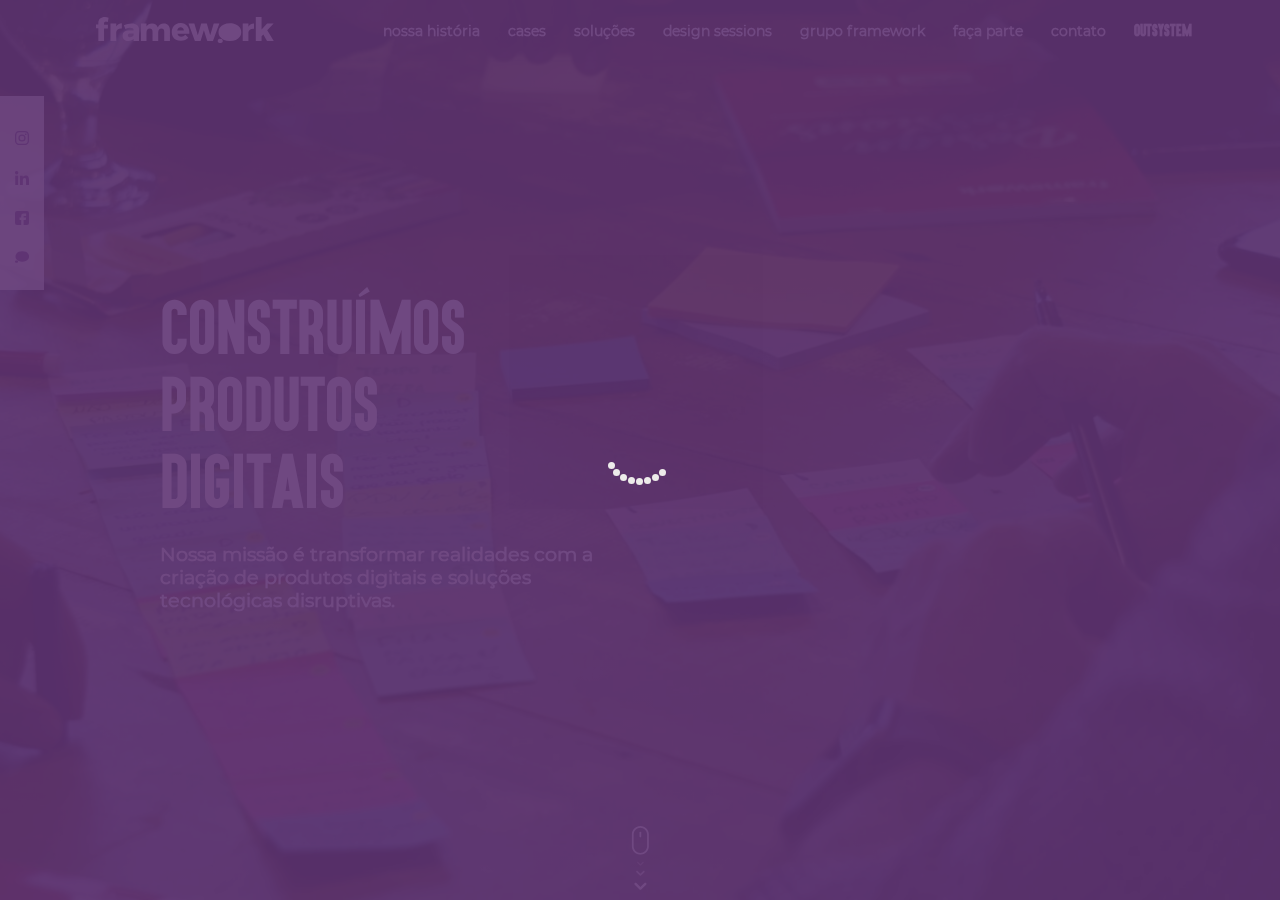
==== commit 1999980a: "loading" ====
--- a/index.html
+++ b/index.html
@@ -49,6 +49,7 @@
     <link rel="stylesheet" href="https://stackpath.bootstrapcdn.com/bootstrap/4.3.1/css/bootstrap.min.css" integrity="sha384-ggOyR0iXCbMQv3Xipma34MD+dH/1fQ784/j6cY/iJTQUOhcWr7x9JvoRxT2MZw1T" crossorigin="anonymous">
     <link rel="stylesheet" type="text/css" href="assets/css/style.css" />
     <link rel="stylesheet" type="text/css" href="assets/css/hot-navbar.css" />
+    <link rel="stylesheet" type="text/css" href="assets/css/loading.css" />
 </head>
 
 <body>
@@ -75,6 +76,9 @@
     </header>
 
     <!-- Content -->    
+    <div id="lazyloadicon">
+        <div class="lds-roller"><div></div><div></div><div></div><div></div><div></div><div></div><div></div><div></div></div>    
+    </div>
     <main>
         <div id="pagepiling">
             <div class="social-bar ">
@@ -414,7 +418,10 @@
 
         <!-- JS -->
         <script type="text/javascript" src="assets/js/script.js"></script>
-         
+        
+        <!-- load -->
+        <script src="assets/js/jquery-load.js"></script>
+
     </footer>
 </body>
 <script type='text/javascript'>
--- a/assets/css/loading.css
+++ b/assets/css/loading.css
@@ -0,0 +1,100 @@
+/* Variables*/
+:root {
+    --primary-color: #5F3473;
+}
+
+#lazyloadicon{
+    position: fixed;
+    background-color: var(--primary-color);
+    opacity: 0.9;
+    width: 100%;
+    height: 100%;
+    z-index: 1000000;
+    display: flex;
+    align-items: center
+}
+.lds-roller {
+    display: inline-block;
+    position: relative;
+    width: 80px;
+    height: 80px;
+    margin: auto!important;
+}
+.lds-roller div {
+    animation: lds-roller 1.2s cubic-bezier(0.5, 0, 0.5, 1) infinite;
+    transform-origin: 40px 40px;
+}
+.lds-roller div:after {
+    content: " ";
+    display: block;
+    position: absolute;
+    width: 7px;
+    height: 7px;
+    border-radius: 50%;
+    background: #fff;
+    margin: -4px 0 0 -4px;
+}
+.lds-roller div:nth-child(1) {
+    animation-delay: -0.036s;
+}
+.lds-roller div:nth-child(1):after {
+    top: 63px;
+    left: 63px;
+}
+.lds-roller div:nth-child(2) {
+    animation-delay: -0.072s;
+}
+.lds-roller div:nth-child(2):after {
+    top: 68px;
+    left: 56px;
+}
+.lds-roller div:nth-child(3) {
+    animation-delay: -0.108s;
+}
+.lds-roller div:nth-child(3):after {
+    top: 71px;
+    left: 48px;
+}
+.lds-roller div:nth-child(4) {
+    animation-delay: -0.144s;
+}
+.lds-roller div:nth-child(4):after {
+    top: 72px;
+    left: 40px;
+}
+.lds-roller div:nth-child(5) {
+    animation-delay: -0.18s;
+}
+.lds-roller div:nth-child(5):after {
+    top: 71px;
+    left: 32px;
+}
+.lds-roller div:nth-child(6) {
+    animation-delay: -0.216s;
+}
+.lds-roller div:nth-child(6):after {
+    top: 68px;
+    left: 24px;
+}
+.lds-roller div:nth-child(7) {
+    animation-delay: -0.252s;
+}
+.lds-roller div:nth-child(7):after {
+    top: 63px;
+    left: 17px;
+}
+.lds-roller div:nth-child(8) {
+    animation-delay: -0.288s;
+}
+.lds-roller div:nth-child(8):after {
+    top: 56px;
+    left: 12px;
+}
+@keyframes lds-roller {
+    0% {
+    transform: rotate(0deg);
+    }
+    100% {
+    transform: rotate(360deg);
+    }
+}
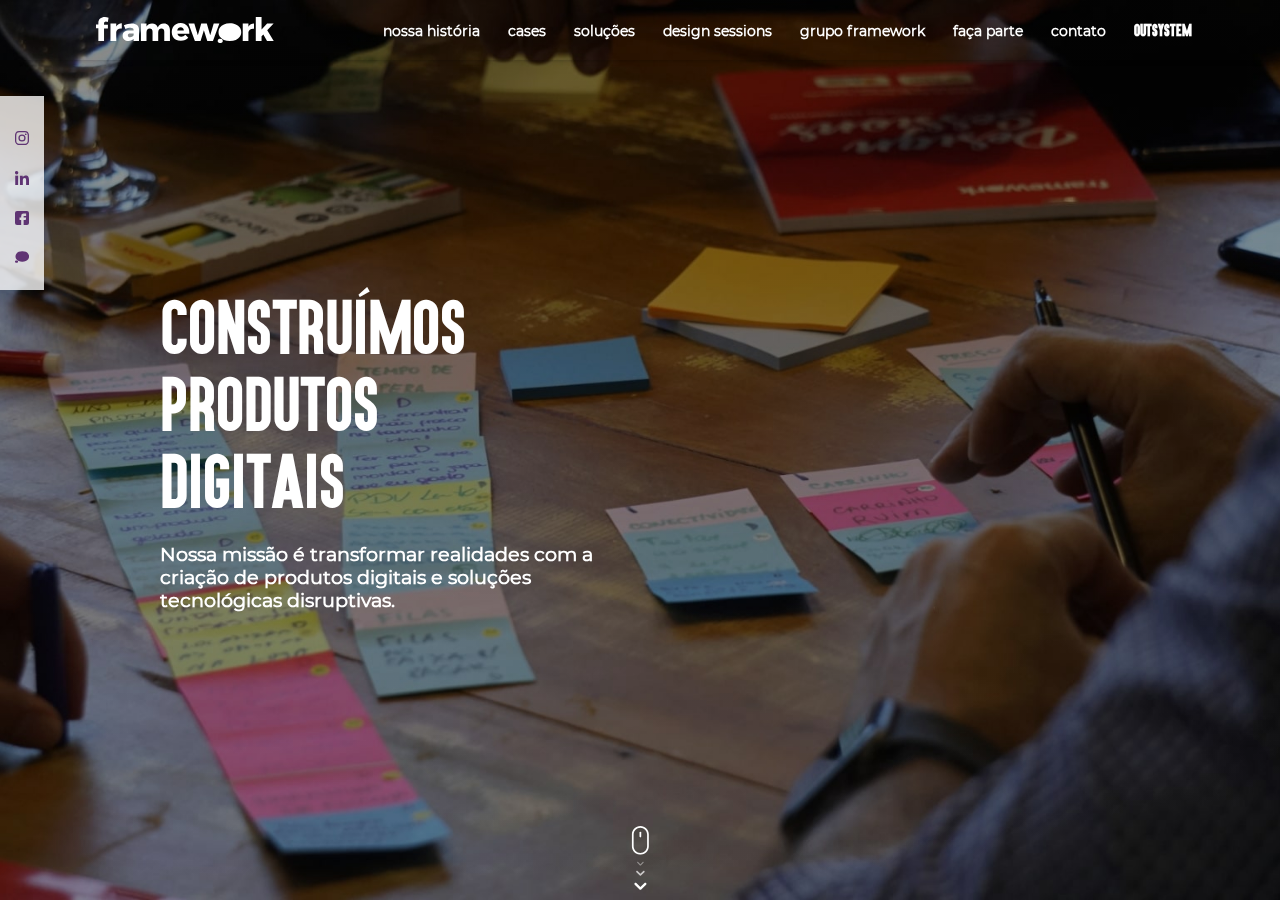
==== commit 5989136f: "ajuste video araujo" ====
--- a/index.html
+++ b/index.html
@@ -11,7 +11,6 @@
             dataLayer.push(arguments);
         }
         gtag('js', new Date());
-
         gtag('config', 'UA-171313496-1');
     </script>
 
@@ -53,7 +52,6 @@
 </head>
 
 <body>
-
     <!-- Menu -->
     <header class="navbar navbar-show">
         <div class="container-fluid navbar-content center-vertical">
@@ -116,7 +114,7 @@
                         <div id="carouselNossaHistoria" class="carousel-images carousel slide w-100" data-interval="0" data-ride="carousel">
                             <div class="carousel-inner  h-100 ">
                                 <div class="carousel-item first active">
-                                    <img class="d-block h-100 img-carousel-01" alt="First slide">
+                                    <img class="d-block h-100 w-100 img-carousel-01" alt="First slide">
                                 </div>
                                 <div class="carousel-item second  h-100">
                                     <img class="d-block h-100 w-100 img-carousel-02" alt="Second slide">
--- a/assets/css/style.css
+++ b/assets/css/style.css
@@ -371,7 +371,7 @@
     text-align: center;
     color: #fff;
     z-index: 1;
-    max-width: 100%;
+    max-width: 100%!important;
 }
 
 #nossa-historia .img-carousel-02 {
@@ -383,7 +383,7 @@
     text-align: center;
     color: #fff;
     z-index: 1;
-    max-width: 100%;
+    max-width: 100%!important;
 }
 
 #nossa-historia .img-carousel-03 {
@@ -395,7 +395,7 @@
     text-align: center;
     color: #fff;
     z-index: 1;
-    max-width: 100%;
+    max-width: 100%!important;
 }
 
 #nossa-historia .img-carousel-04 {
@@ -407,7 +407,7 @@
     text-align: center;
     color: #fff;
     z-index: 1;
-    max-width: 100%;
+    max-width: 100%!important;
 }
 
 .section-home h1 {
